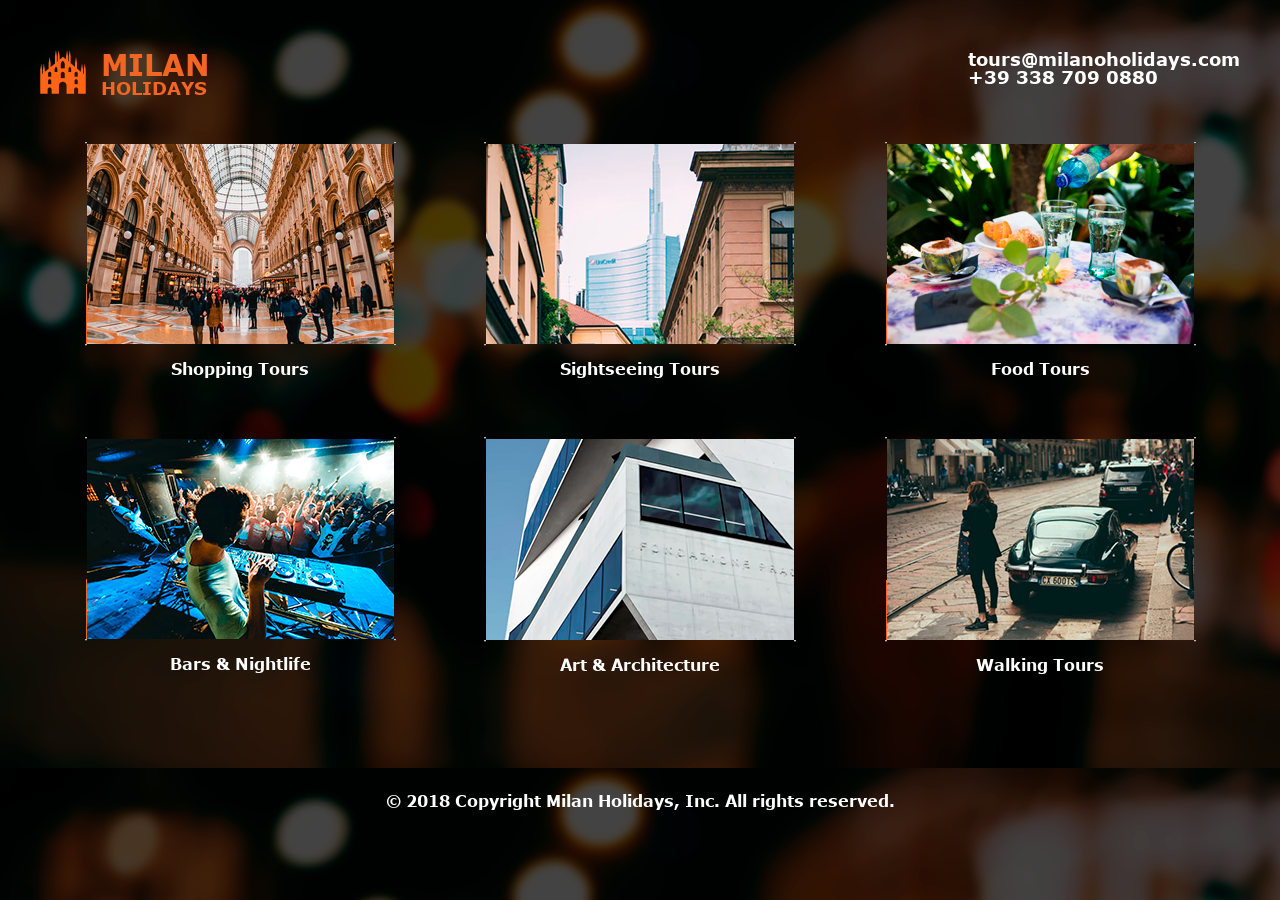
==== Project3/index.html @ b548278a "Added 3 homework" ====
<!DOCTYPE html>
<html lang="en">
<head>
    <meta charset="UTF-8">
    <title>Project3</title>
    <link rel="stylesheet" type="text/css" href="reset.css">
    <link rel="stylesheet" type="text/css" href="main.css">
    <style>
        
    </style>
</head>
<body>
    <div class="wrapper">
        <header>
            <div class="logo-img">
                <img src="./Photos/logo.png" alt="">
            </div>
           <div class="logo">
               <h2>MILAN</h2>
               <h3>HOLIDAYS</h3>
           </div>
           <div class="contact-info">
               <p >tours@milanoholidays.com</p>
               <p >+39 338 709 0880</p>
           </div>
        </header>
        <div class="main-content">
            <div class="photo-block">
                <a href="">
                    <img class="photos" src="./Photos/3.png" alt="">
                </a>
                <a href=""><p class="photo-text">Food Tours</p></a>
                <div class="photo-info">
                    <p class="photo-info-text1">from:</p>
                    <p class="photo-info-text2">$50</p>
                    <span class="photo-info-text3">View details </span>
                </div>
            </div>
            <div class="photo-block">
                <a href="">
                    <img class="photos" src="./Photos/2.png" alt="">
                </a>
                <a href=""><p class="photo-text">Sightseeing Tours</p></a>
                <div class="photo-info">
                    <p class="photo-info-text1">from:</p>
                    <p class="photo-info-text2">$50</p>
                    <span class="photo-info-text3">View details</span>
                </div>
            </div>
            <div class="photo-block">
                <a href="">
                    <img class="photos" src="./Photos/1.png" alt="">
                </a>
                <a href=""><p class="photo-text">Shopping Tours</p></a>
                <div class="photo-info">
                    <p class="photo-info-text1">from:</p>
                    <p class="photo-info-text2">$50</p>
                    <span class="photo-info-text3">View details</span>
                </div>
            </div>
            <div class="photo-block">
                <a href="">
                   <img class="photos" src="./Photos/5.png" alt=""> 
                </a>
                <a href=""><p class="photo-text">Walking Tours</p></a>
                <div class="photo-info">
                    <p class="photo-info-text1">from:</p>
                    <p class="photo-info-text2">$50</p>
                    <span class="photo-info-text3">View details</span>
                </div>
            </div>
            <div class="photo-block">
                <a href="">
                    <img class="photos" src="./Photos/6.png" alt="">
                </a>
                <a href=""><p class="photo-text">Art & Architecture</p></a>
                <div class="photo-info">
                    <p class="photo-info-text1">from:</p>
                    <p class="photo-info-text2">$50</p>
                    <span class="photo-info-text3">View details</span>
                </div>
            </div>
            <div class="photo-block">
                <a href="">
                    <img class="photos" src="./Photos/4.png" alt="">
                </a>
                <a href=""><p class="photo-text">Bars & Nightlife</p></a>
                <div class="photo-info">
                    <p class="photo-info-text1">from:</p>
                    <p class="photo-info-text2">$50</p>
                    <span class="photo-info-text3">View details</span>
                </div>
            </div>
        </div>

        <footer>
            <div class="footer-content">
                © 2018 Copyright Milan Holidays, Inc. All rights reserved.
            </div>
        </footer>
    </div>
</body>
</html>
---- Project3/main.css ----
@font-face {
    font-family: 'Myriad Pro';
    src: url('./Fonts/MyriadPro-Bold.eot');
    src: url('./Fonts/MyriadPro-Bold.eot?#iefix') format('embedded-opentype'),
        url('./Fonts/MyriadPro-Bold.woff2') format('woff2'),
        url('./Fonts/MyriadPro-Bold.woff') format('woff'),
        url('./Fonts/MyriadPro-Bold.ttf') format('truetype'),
        url('./Fonts/MyriadPro-Bold.svg#MyriadPro-Bold') format('svg');
    font-weight: bold;
}
@font-face {
    font-family: 'Verdana';
    src: url('./Fonts/Verdana-Bold.eot');
    src: url('./Fonts/Verdana-Bold.eot?#iefix') format('embedded-opentype'),
        url('./Fonts/Verdana-Bold.woff2') format('woff2'),
        url('./Fonts/Verdana-Bold.woff') format('woff'),
        url('./Fonts/Verdana-Bold.ttf') format('truetype'),
        url('./Fonts/Verdana-Bold.svg#Verdana-Bold') format('svg');
    font-weight: bold;
}
html{
    font-family: 'Verdana';
}
.wrapper{
    width: 1200px;
    margin-left: auto;
    margin-right: auto;
}
body{
    background: url(./Photos/background.png);
}
header{
    margin-top: 50px;
    color: #f26522;
    font-size: 18px;
}
.logo-img{
    float: left;
}
.logo{
    padding-bottom: 45px;
    padding-left: 15px;
    float: left;
}
h2{
    font-size: 29px;
}
h3{
    float: left;
}
.contact-info{
    font-weight: 300;
    float: right;
    color: #fff;
}

/* Main content */
.photo-info-text3::after{
    content: ">";
}
.photo-info-text1{
    font-size: 10px;
    padding-left: 20px;
    padding-top: 20px;
    display: block;
    width: 140px;
}
.photo-info-text2{
    padding-left: 20px;
    display: block;
    float: left;
    width: 140px;
}
.photo-info-text3{
    display: block;
}
.photo-info{
    z-index: -1;
    background-color: #f26522;
    color: white;
    position: relative;
    right: -46px;
    top: -93px;
    width: 308px;
    height: 60px;
}
.photos{
    display: block;
    margin-left: auto;
    margin-right: auto;
    border: 2px solid transparent;
    border-image: linear-gradient(#fff , #000);
}
.photo-block{
    float: right;
    width: 33.33%;
    clear: left;
}
.photo-text{
    padding-top: 15px;
    color: #fff;
    text-align: center;
}
.photos:hover{
    transition: 2000ms;
  clip-path: polygon(0 0, 100% 0, 100% 76%, 0 76%);

}
/* footer */
.footer-content{
    padding-top: 60px;
    padding-bottom: 30px;
    text-align: center;
    clear: both;
    color: #fff;
}
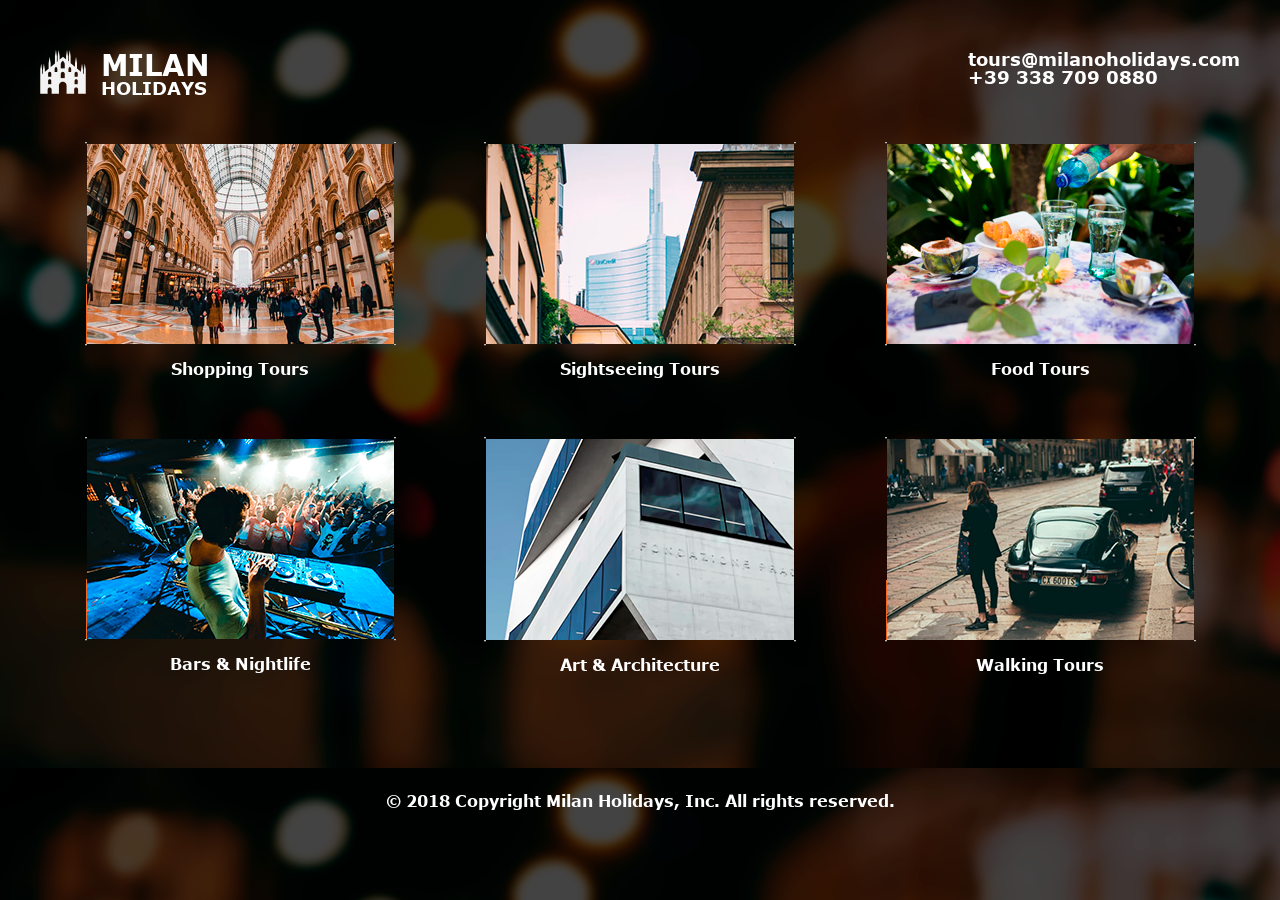
==== commit efebac9e: "Update" ====
--- a/Project3/index.html
+++ b/Project3/index.html
@@ -16,8 +16,8 @@
                 <img src="./Photos/logo.png" alt="">
             </div>
            <div class="logo">
-               <h2>MILAN</h2>
-               <h3>HOLIDAYS</h3>
+               <h2 class="milan">MILAN</h2>
+               <h3 class="holidays">HOLIDAYS</h3>
            </div>
            <div class="contact-info">
                <p >tours@milanoholidays.com</p>
--- a/Project3/main.css
+++ b/Project3/main.css
@@ -35,12 +35,20 @@
     font-size: 18px;
 }
 .logo-img{
+    filter: invert(10%) sepia(14%) saturate(0%) hue-rotate(3deg) brightness(104%) contrast(1111%);
     float: left;
 }
+.logo-img :hover{
+    filter: invert(49%) sepia(48%) saturate(2888%) hue-rotate(349deg) brightness(88%) contrast(92%);
+}
 .logo{
+    color: #fff;
     padding-bottom: 45px;
     padding-left: 15px;
     float: left;
+}
+.logo:hover{
+    color: #f26522;
 }
 h2{
     font-size: 29px;
